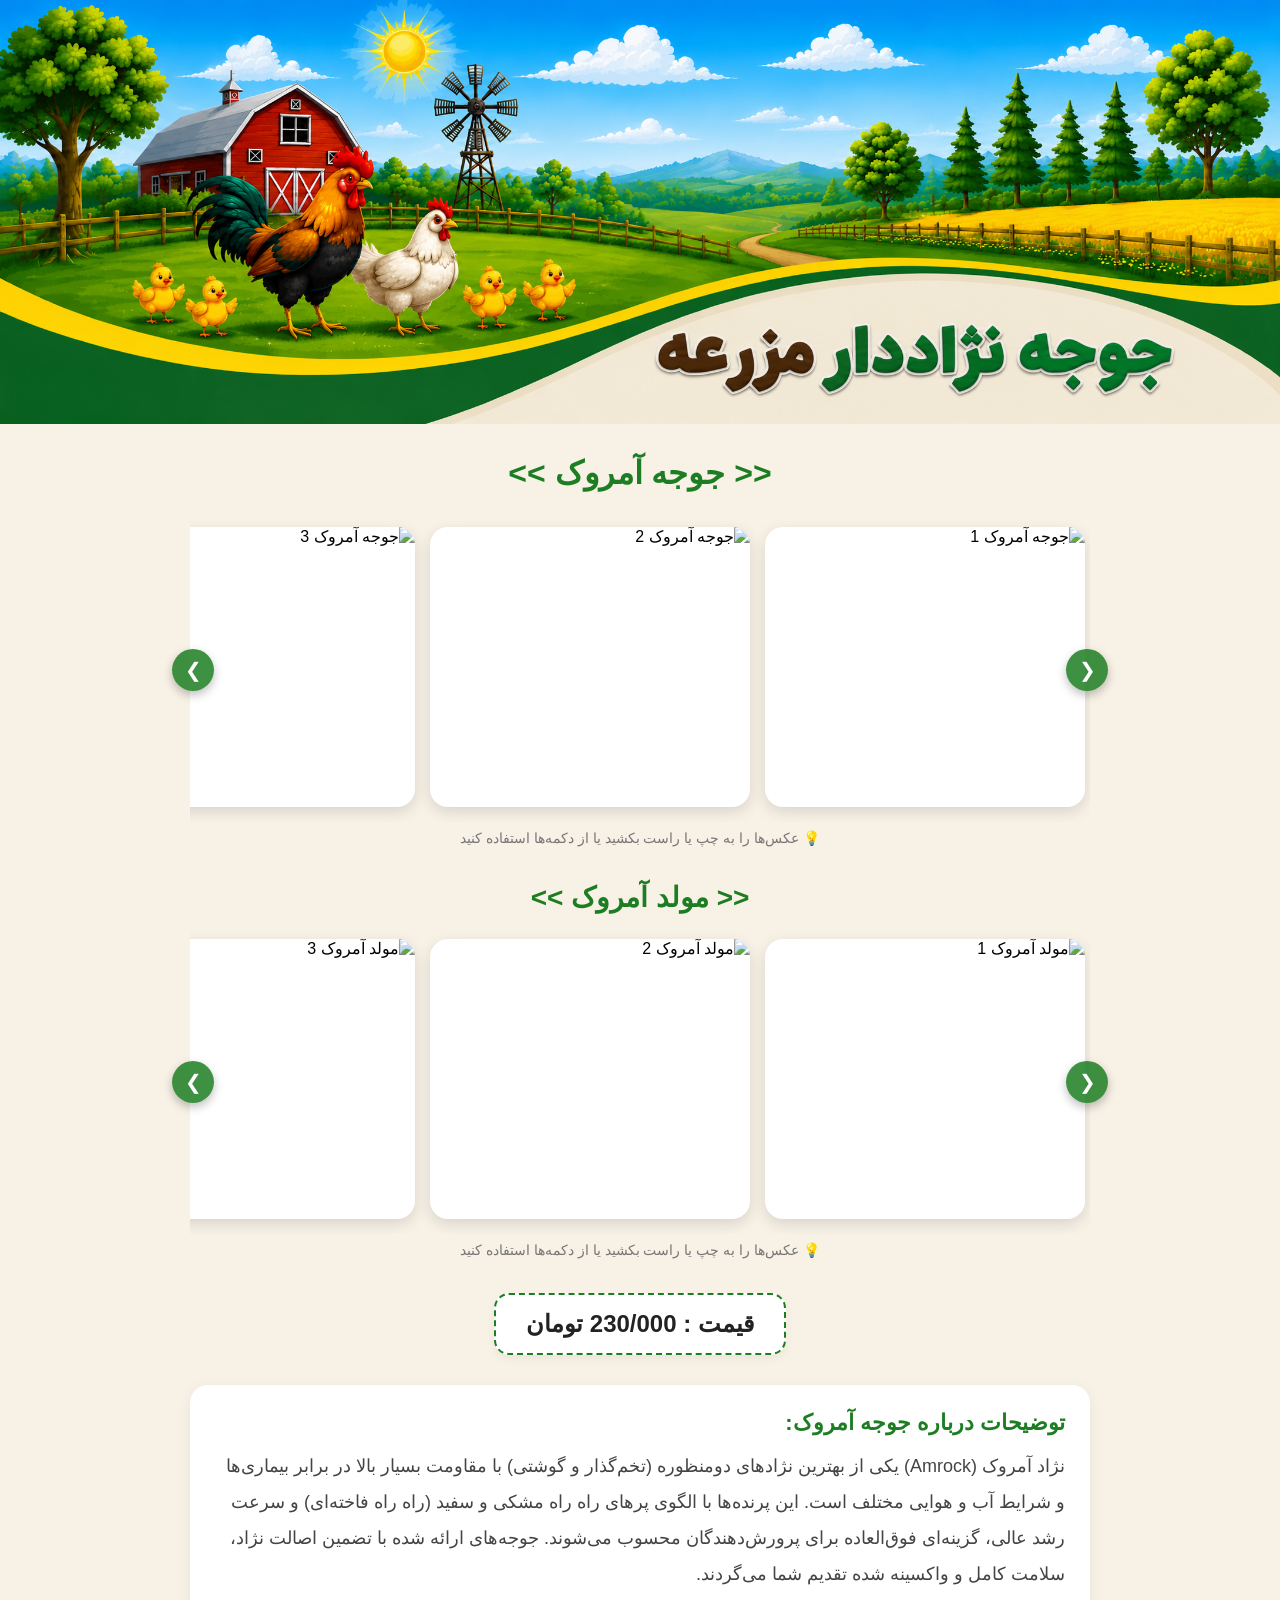
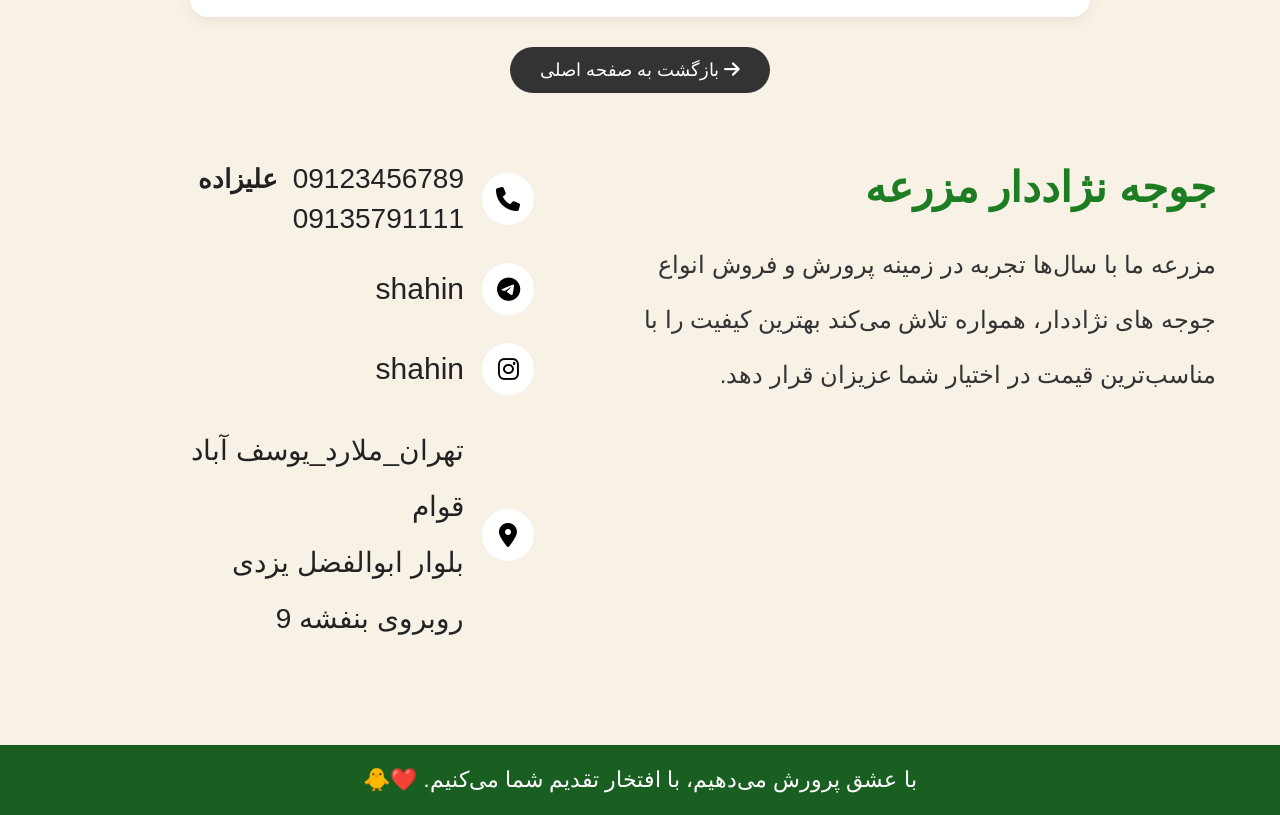
==== amrock.html @ 3812db98 "add code" ====
<!DOCTYPE html>
<html lang="fa" dir="rtl">
<head>
<meta charset="UTF-8">
<meta name="viewport" content="width=device-width, initial-scale=1.0">
<title>جوجه آمروک - جوجه نژاددار مزرعه</title>
<link rel="icon" type="image/png" href="images/favicon.png">
<link rel="stylesheet" href="https://cdnjs.cloudflare.com/ajax/libs/font-awesome/6.7.2/css/all.min.css">
<link rel="stylesheet" href="css/style.css">
</head>
<body>

<!-- هدر ثابت -->
<header>
  <a href="index.html"><img src="images/header.png" alt="جوجه نژاددار مزرعه"></a>
</header>

<main class="product-page">

  <!-- عنوان محصول -->
  <h1 class="product-title">&lt;&lt; جوجه آمروک &gt;&gt;</h1>

  <!-- گالری عکس جوجه‌ها -->
  <section class="gallery-container">
    <div class="slider-wrapper">
      <button class="slider-btn prev-btn" onclick="scrollSlider(this, 300)">&#10094;</button>
      
      <div class="instagram-slider">
        <img src="images/amrook-chick1.png" alt="جوجه آمروک 1">
        <img src="images/amrook-chick2.png" alt="جوجه آمروک 2">
        <img src="images/amrook-chick3.png" alt="جوجه آمروک 3">
        <img src="images/amrook-chick4.png" alt="جوجه آمروک 4">
        <img src="images/amrook-chick5.png" alt="جوجه آمروک 5">
        <img src="images/amrook-chick6.png" alt="جوجه آمروک 6">
        <img src="images/amrook-chick7.png" alt="جوجه آمروک 7">
      </div>

      <button class="slider-btn next-btn" onclick="scrollSlider(this, -300)">&#10095;</button>
    </div>
    <p class="slider-hint">💡 عکس‌ها را به چپ یا راست بکشید یا از دکمه‌ها استفاده کنید</p>
  </section>

  <!-- بخش مولد -->
  <section class="gallery-container">
    <h2 class="section-subtitle">&lt;&lt; مولد آمروک &gt;&gt;</h2>
    <div class="slider-wrapper">
      <button class="slider-btn prev-btn" onclick="scrollSlider(this, 300)">&#10094;</button>
      
      <div class="instagram-slider">
        <img src="images/amrook-parent1.png" alt="مولد آمروک 1">
        <img src="images/amrook-parent2.png" alt="مولد آمروک 2">
        <img src="images/amrook-parent3.png" alt="مولد آمروک 3">
        <img src="images/amrook-parent4.png" alt="مولد آمروک 4">
        <img src="images/amrook-parent5.png" alt="مولد آمروک 5">
        <img src="images/amrook-parent6.png" alt="مولد آمروک 6">
        <img src="images/amrook-parent7.png" alt="مولد آمروک 7">
      </div>

      <button class="slider-btn next-btn" onclick="scrollSlider(this, -300)">&#10095;</button>
    </div>
    <p class="slider-hint">💡 عکس‌ها را به چپ یا راست بکشید یا از دکمه‌ها استفاده کنید</p>
  </section>

  <!-- قیمت زیر عکس مولد -->
  <div class="price-box">
    <span class="price-amount">قیمت : 230/000 تومان</span>
  </div>

  <!-- توضیحات کوتاه محصول -->
  <section class="product-description">
    <h3>توضیحات درباره جوجه آمروک:</h3>
    <p>
      نژاد آمروک (Amrock) یکی از بهترین نژادهای دومنظوره (تخم‌گذار و گوشتی) با مقاومت بسیار بالا در برابر بیماری‌ها و شرایط آب و هوایی مختلف است. 
      این پرنده‌ها با الگوی پرهای راه راه مشکی و سفید (راه راه فاخته‌ای) و سرعت رشد عالی، گزینه‌ای فوق‌العاده برای پرورش‌دهندگان محسوب می‌شوند. 
      جوجه‌های ارائه شده با تضمین اصالت نژاد، سلامت کامل و واکسینه شده تقدیم شما می‌گردند.
    </p>
  </section>

  <!-- دکمه بازگشت به صفحه اصلی -->
  <div class="back-btn-container">
    <a href="index.html" class="back-btn"><i class="fa-solid fa-arrow-right"></i> بازگشت به صفحه اصلی</a>
  </div>

</main>

<!-- بخش درباره ما و تماس -->
<section class="about-contact">

<div class="about">
<h2>جوجه نژاددار مزرعه</h2>
<p>
مزرعه ما با سال‌ها تجربه در زمینه پرورش و فروش انواع جوجه های نژاددار،
همواره تلاش می‌کند بهترین کیفیت را با مناسب‌ترین قیمت در اختیار شما عزیزان قرار دهد.
</p>
</div>

<div class="contact">

<div class="contact-item">
    <div class="icon">
        <i class="fa-solid fa-phone"></i>
    </div>
    <div class="phone-box">
        <div class="phone-row">
            <span class="phone-number ltr">09123456789</span>
            <span class="phone-name">علیزاده</span>
        </div>
        <div class="phone-row">
            <span class="phone-number ltr">09135791111</span>
        </div>
    </div>
</div>

<div class="contact-item">
<div class="icon"><i class="fa-brands fa-telegram"></i></div>
<span class="ltr">shahin</span>
</div>

<div class="contact-item">
<div class="icon"><i class="fa-brands fa-instagram"></i></div>
<span class="ltr">shahin</span>
</div>

<div class="contact-item">
<div class="icon"><i class="fa-solid fa-location-dot"></i></div>
<span class="address">
تهران_ملارد_یوسف آباد قوام<br>
بلوار ابوالفضل یزدی  روبروی بنفشه 9
</span>
</div>

</div>

</section>

<footer>
<p>با عشق پرورش می‌دهیم، با افتخار تقدیم شما می‌کنیم. ❤️🐥</p>
</footer>

<script>
function scrollSlider(btn, distance) {
  const wrapper = btn.parentElement;
  const slider = wrapper.querySelector('.instagram-slider');
  slider.scrollBy({
    left: distance,
    behavior: 'smooth'
  });
}
</script>

</body>
</html>
---- css/style.css ----
*{margin:0;padding:0;box-sizing:border-box}
body{background:#F7F1E6;font-family:Tahoma,sans-serif}
header{width:100%}
header img{width:100%;display:block}

/* استایل عناوین بالای کارت‌ها */
.titles-section{
  width:90%;
  margin:40px auto 10px;
}
.page-main-title{
  text-align:center;
  font-size:34px;
  color:#1d7d22;
  margin-bottom:30px;
  font-weight:bold;
}
.category-title{
  text-align:right;
  font-size:26px;
  color:#333;
  font-weight:bold;
}

.cards{width:90%;margin:20px auto 40px;display:flex;justify-content:center;align-items:flex-start;gap:35px;flex-wrap:wrap}
.card{width:350px;background:#fff;border-radius:20px;padding:25px;text-align:center;box-shadow:0 5px 20px rgba(0,0,0,.15);transition:.3s}
.card:hover{transform:translateY(-8px)}
.card img{width:180px;height:180px;object-fit:contain}
.card h2{font-size:32px;margin:20px 0 15px}
.card p{color:#555;font-size:20px;line-height:2;min-height:90px}
.card button{background:#228B22;color:#fff;border:none;padding:14px 35px;border-radius:40px;cursor:pointer;font-size:18px;transition:.3s}
.card button:hover{background:#196d19}

/* بخش درباره ما و تماس */
.about-contact{width:90%;margin:70px auto;display:flex;justify-content:center;align-items:flex-start;gap:70px}
.about{flex:1}.about h2{color:#1d7d22;font-size:42px;margin-bottom:25px}.about p{font-size:24px;line-height:2.3;color:#333}
.contact{width:430px;padding-left:35px;margin-left:40px}
.contact-item{display:flex;align-items:center;gap:18px;margin-bottom:28px}
.icon{width:52px;height:52px;background:#fff;border-radius:50%;display:flex;justify-content:center;align-items:center;font-size:24px;color:#000;flex-shrink:0}
.ltr{direction:ltr;unicode-bidi:bidi-override;font-size:30px;color:#222}
.address{direction:rtl;font-size:28px;line-height:2;color:#222}

.phone-box{display:flex;flex-direction:column;gap:8px}
.phone-row{display:flex;align-items:center;gap:15px}
.phone-name{font-size:26px;font-weight:bold;color:#222}
.phone-number{direction:ltr;unicode-bidi:bidi-override;font-size:28px}

footer{background:#195f22;color:#fff;text-align:center;padding:22px;margin-top:70px;font-size:22px}

/* ==========================================
   استایل‌های اختصاصی صفحه دوم (محصولات)
   ========================================== */
.product-page {
  width: 90%;
  max-width: 900px;
  margin: 30px auto;
}

.product-title {
  text-align: center;
  font-size: 32px;
  color: #1d7d22;
  margin-bottom: 25px;
}

.section-subtitle {
  text-align: center;
  font-size: 28px;
  color: #1d7d22;
  margin: 35px 0 15px;
}

.gallery-container {
  margin-bottom: 20px;
}

/* اسلایدر افقی اینستاگرامی */
.slider-wrapper {
  position: relative;
  display: flex;
  align-items: center;
}

.instagram-slider {
  display: flex;
  gap: 15px;
  overflow-x: auto;
  scroll-snap-type: x mandatory;
  padding: 10px 5px 15px;
  width: 100%;
  -webkit-overflow-scrolling: touch;
  scroll-behavior: smooth;
}

.instagram-slider::-webkit-scrollbar {
  height: 6px;
}
.instagram-slider::-webkit-scrollbar-thumb {
  background: #1d7d22;
  border-radius: 10px;
}

.instagram-slider img {
  flex: 0 0 80%;
  max-width: 320px;
  height: 280px;
  object-fit: cover;
  border-radius: 18px;
  scroll-snap-align: center;
  box-shadow: 0 5px 15px rgba(0,0,0,0.12);
  background: #fff;
}

/* دکمه‌های بعدی و قبلی چپ/راست */
.slider-btn {
  position: absolute;
  top: 50%;
  transform: translateY(-50%);
  background: rgba(29, 125, 34, 0.85);
  color: #fff;
  border: none;
  width: 42px;
  height: 42px;
  border-radius: 50%;
  font-size: 20px;
  cursor: pointer;
  z-index: 10;
  display: flex;
  justify-content: center;
  align-items: center;
  box-shadow: 0 4px 10px rgba(0,0,0,0.25);
  transition: background 0.3s, transform 0.2s;
}

.slider-btn:hover {
  background: #196d19;
  transform: translateY(-50%) scale(1.1);
}

.prev-btn {
  right: -18px;
}

.next-btn {
  left: -18px;
}

.slider-hint {
  text-align: center;
  font-size: 14px;
  color: #777;
  margin-top: 8px;
}

/* قیمت زیر عکس مولد */
.price-box {
  background: #fff;
  border: 2px dashed #1d7d22;
  border-radius: 15px;
  padding: 15px 30px;
  text-align: center;
  width: fit-content;
  margin: 35px auto 25px;
  box-shadow: 0 4px 10px rgba(0,0,0,0.05);
}

.price-amount {
  font-size: 24px;
  font-weight: bold;
  color: #222;
}

/* باکس توضیحات محصول */
.product-description {
  background: #fff;
  border-radius: 18px;
  padding: 25px;
  margin: 30px 0;
  box-shadow: 0 4px 15px rgba(0,0,0,0.06);
}

.product-description h3 {
  font-size: 22px;
  color: #1d7d22;
  margin-bottom: 12px;
}

.product-description p {
  font-size: 18px;
  line-height: 2;
  color: #444;
}

.back-btn-container {
  text-align: center;
  margin: 30px 0 20px;
}

.back-btn {
  display: inline-block;
  background: #333;
  color: #fff;
  text-decoration: none;
  padding: 12px 30px;
  border-radius: 25px;
  font-size: 18px;
  transition: 0.3s;
}

.back-btn:hover {
  background: #1d7d22;
}

/* ریسپانسو موبایل و تبلت */
@media(max-width:992px){
.cards{flex-direction:column;align-items:center}
.card{width:95%;max-width:420px}
.about-contact{flex-direction:column;gap:40px}
.about{text-align:center}
.about h2{font-size:34px}.about p{font-size:22px}
.contact{width:100%;max-width:500px;padding-left:0;margin:0 auto}
}

@media(max-width:768px){
.page-main-title{font-size:26px;margin-bottom:20px}
.category-title{font-size:22px;text-align:center}
.card{width:92%;padding:20px}
.card img{width:150px;height:150px}
.card h2{font-size:28px}
.card p{font-size:18px;min-height:auto}
.card button{width:100%}
.about-contact{width:92%;margin:50px auto}
.about h2{font-size:30px}.about p{font-size:19px}
.icon{width:46px;height:46px;font-size:20px}
.ltr,.address{font-size:20px}
footer{font-size:18px;padding:18px}
.prev-btn { right: 2px; }
.next-btn { left: 2px; }
}
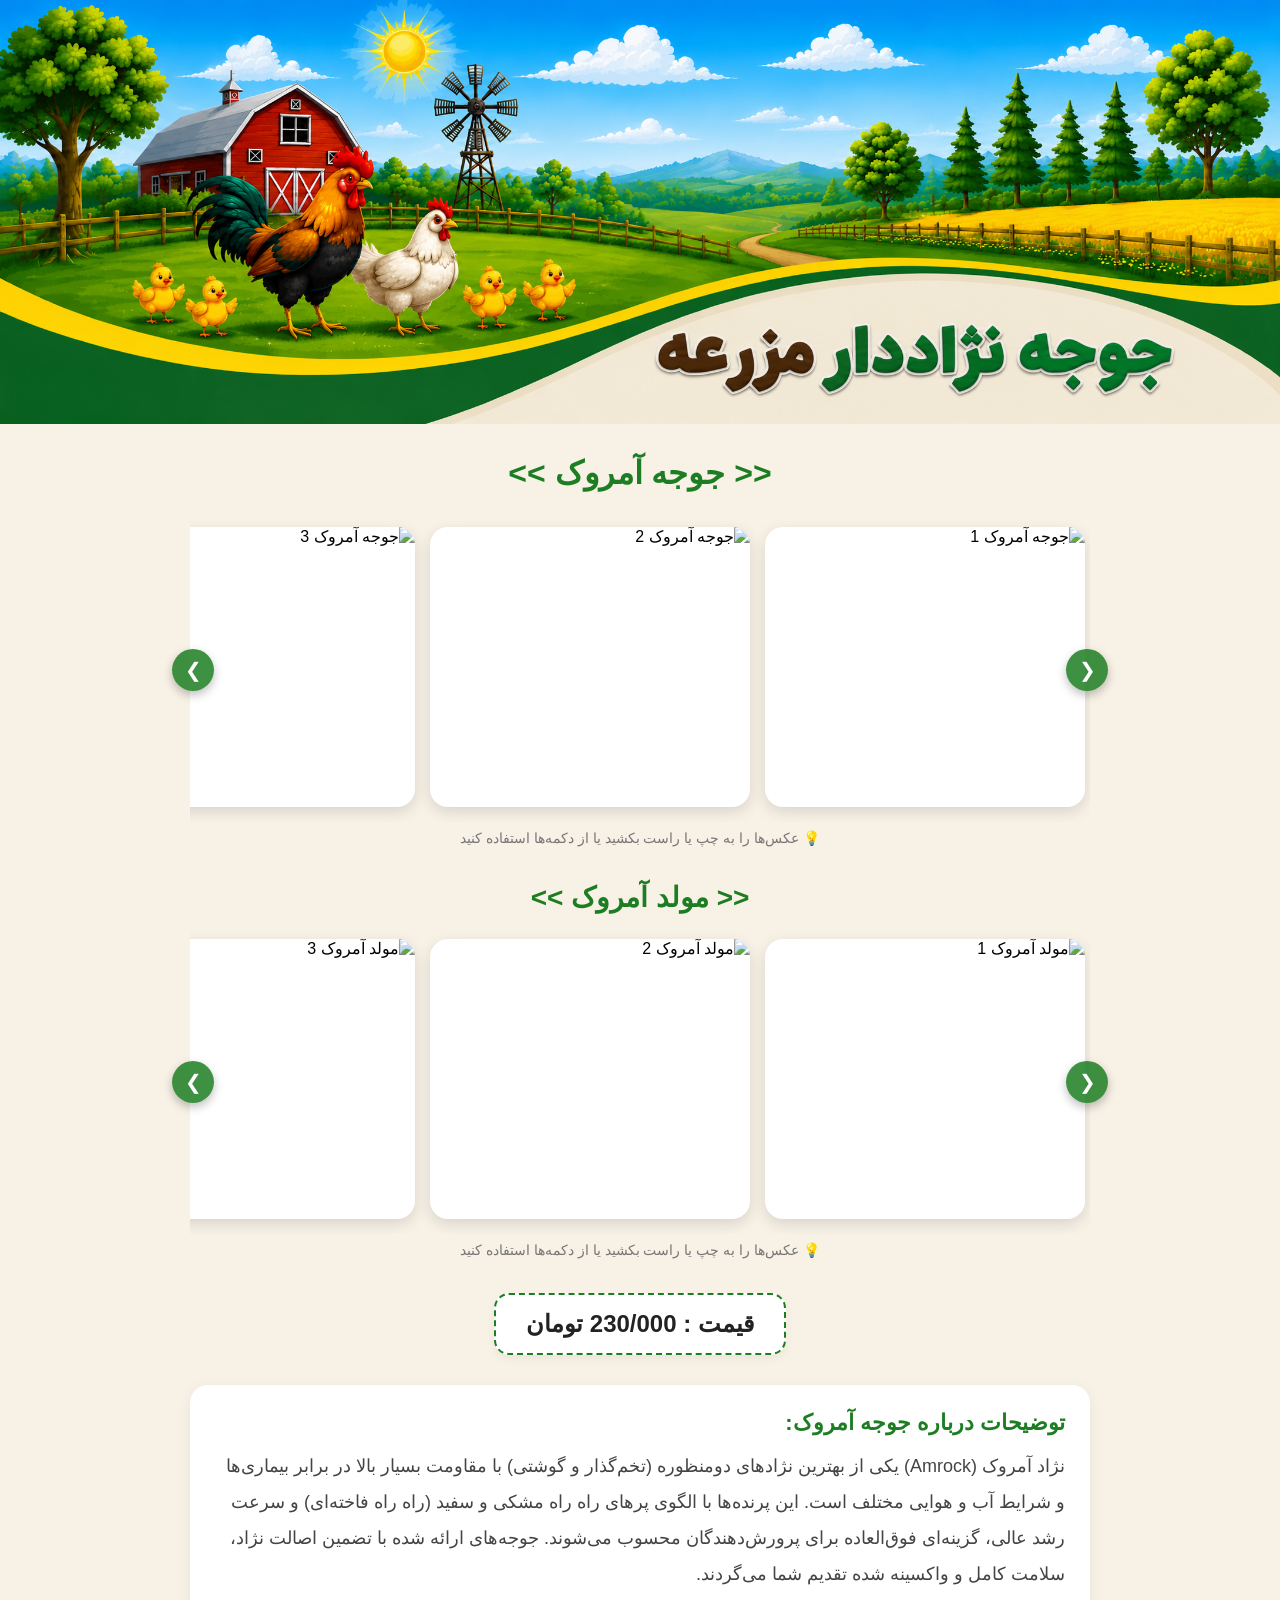
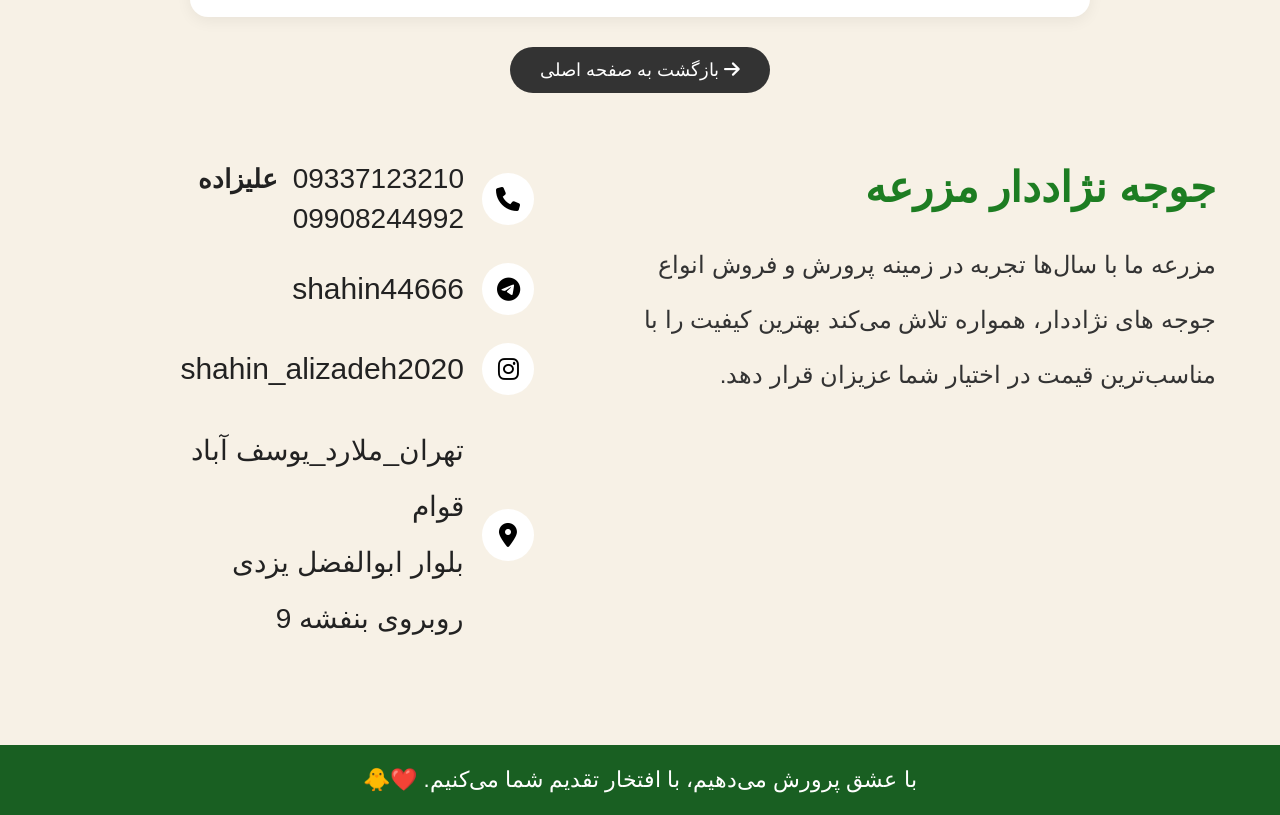
==== commit 6eb15cad: "change number" ====
--- a/amrock.html
+++ b/amrock.html
@@ -102,23 +102,23 @@
     </div>
     <div class="phone-box">
         <div class="phone-row">
-            <span class="phone-number ltr">09123456789</span>
+            <span class="phone-number ltr">09337123210</span>
             <span class="phone-name">علیزاده</span>
         </div>
         <div class="phone-row">
-            <span class="phone-number ltr">09135791111</span>
+            <span class="phone-number ltr">09908244992</span>
         </div>
     </div>
 </div>
 
 <div class="contact-item">
 <div class="icon"><i class="fa-brands fa-telegram"></i></div>
-<span class="ltr">shahin</span>
+<span class="ltr">shahin44666</span>
 </div>
 
 <div class="contact-item">
 <div class="icon"><i class="fa-brands fa-instagram"></i></div>
-<span class="ltr">shahin</span>
+<span class="ltr">shahin_alizadeh2020</span>
 </div>
 
 <div class="contact-item">
